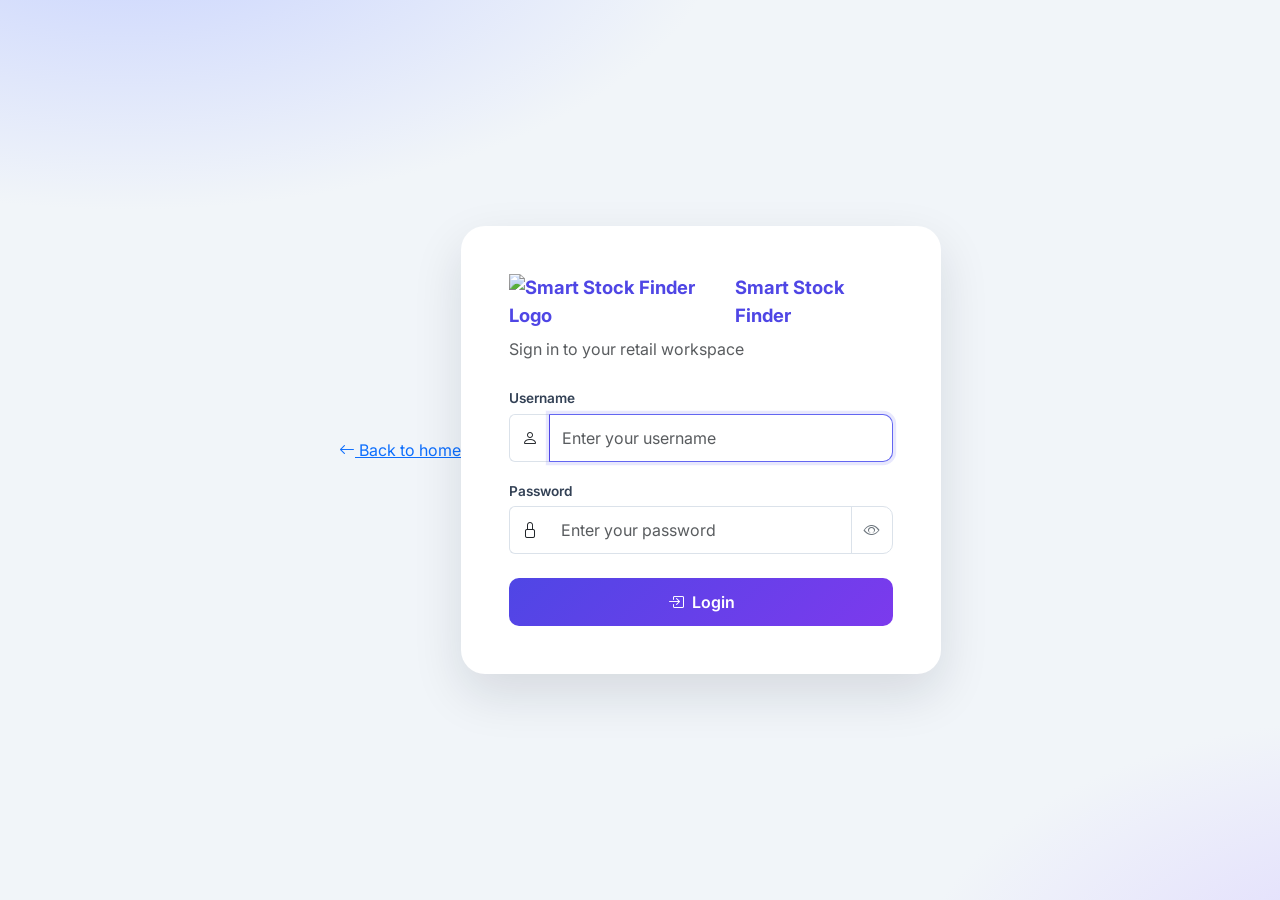
==== frontend/login.html @ 7fed7f94 "backend bootstrap,app added frontend login added" ====
<!DOCTYPE html>
<html lang="en">
<head>
  <meta charset="UTF-8">

  <meta name="viewport" content="width=device-width, initial-scale=1.0">

  <title>Login — Smart Stock Finder</title>

  <!-- Browser tab logo -->
  <link
    rel="icon"
    type="image/png"
    href="assets/images/logo.png"
  >

  <!-- Bootstrap -->
  <link
    href="https://cdn.jsdelivr.net/npm/bootstrap@5.3.3/dist/css/bootstrap.min.css"
    rel="stylesheet"
  >

  <!-- Bootstrap Icons -->
  <link
    href="https://cdn.jsdelivr.net/npm/bootstrap-icons@1.11.3/font/bootstrap-icons.css"
    rel="stylesheet"
  >

  <!-- Project CSS -->
  <link
    href="assets/css/style.css"
    rel="stylesheet"
  >
</head>

<body>

  <div class="login-wrapper">

    <!-- Back button -->
    <a class="login-back" href="index.html">
      <i class="bi bi-arrow-left"></i>
      Back to home
    </a>

    <!-- Login card -->
    <div class="card login-card">

      <div class="card-body p-4 p-md-5">

        <!-- Logo and project name -->
        <div class="login-brand mb-2">

          <img
            src="assets/images/logo.png?v=5"
            alt="Smart Stock Finder Logo"
            class="login-logo"
          >

          <span>Smart Stock Finder</span>

        </div>

        <p class="text-muted mb-4">
          Sign in to your retail workspace
        </p>

        <!-- Error messages appear here -->
        <div id="login-error"></div>

        <!-- Login form -->
        <form id="login-form">

          <!-- Username -->
          <div class="mb-3">

            <label class="form-label" for="username">
              Username
            </label>

            <div class="input-group">

              <span class="input-group-text bg-white">
                <i class="bi bi-person"></i>
              </span>

              <input
                type="text"
                class="form-control"
                id="username"
                name="username"
                placeholder="Enter your username"
                required
                autofocus
                autocomplete="username"
              >

            </div>

          </div>

          <!-- Password -->
          <div class="mb-4">

            <label class="form-label" for="password">
              Password
            </label>

            <div class="input-group">

              <span class="input-group-text bg-white">
                <i class="bi bi-lock"></i>
              </span>

              <input
                type="password"
                class="form-control"
                id="password"
                name="password"
                placeholder="Enter your password"
                required
                autocomplete="current-password"
              >

              <!-- Show/hide password button -->
              <button
                class="btn btn-outline-secondary"
                type="button"
                id="toggle-password"
                aria-label="Show or hide password"
              >
                <i class="bi bi-eye" id="password-eye"></i>
              </button>

            </div>

          </div>

          <!-- Login button -->
          <button
            type="submit"
            class="btn btn-primary w-100 py-2"
            id="login-btn"
          >

            <span id="login-btn-text">
              <i class="bi bi-box-arrow-in-right me-1"></i>
              Login
            </span>

            <span
              id="login-btn-spin"
              class="spinner-border spinner-border-sm d-none"
              role="status"
              aria-hidden="true"
            ></span>

          </button>

        </form>

        
      </div>

    </div>

  </div>

  <!-- JavaScript files -->
  <script src="config.js"></script>
  <script src="assets/js/api.js"></script>
  <script src="assets/js/ui.js"></script>
  <script src="assets/js/auth.js"></script>

  <script>
    // Redirect logged-in users
    if (getCurrentUser()) {
      window.location.href = 'pages/dashboard.html';
    }

    const form = document.getElementById('login-form');
    const btn = document.getElementById('login-btn');
    const btnText = document.getElementById('login-btn-text');
    const btnSpin = document.getElementById('login-btn-spin');

    const passwordInput = document.getElementById('password');
    const togglePasswordButton = document.getElementById('toggle-password');
    const passwordEye = document.getElementById('password-eye');

    // Show or hide password
    togglePasswordButton.addEventListener('click', () => {
      const isPasswordHidden = passwordInput.type === 'password';

      passwordInput.type = isPasswordHidden ? 'text' : 'password';

      passwordEye.className = isPasswordHidden
        ? 'bi bi-eye-slash'
        : 'bi bi-eye';
    });

    // Login form submission
    form.addEventListener('submit', async (event) => {
      event.preventDefault();

      const errorEl = document.getElementById('login-error');

      errorEl.innerHTML = '';

      btn.disabled = true;
      btnText.classList.add('d-none');
      btnSpin.classList.remove('d-none');

      try {
        await login(
          document.getElementById('username').value.trim(),
          document.getElementById('password').value
        );

        window.location.href = 'pages/dashboard.html';

      } catch (error) {
        const rawMessage = String(error?.message || '').toLowerCase();
        let message = 'Unable to log in. Please try again.';

        if (
          rawMessage.includes('invalid') ||
          rawMessage.includes('unauthorized') ||
          rawMessage.includes('incorrect') ||
          rawMessage.includes('wrong username') ||
          rawMessage.includes('401')
        ) {
          message = 'Wrong username or password. Please check your details and try again.';
        } else if (
          rawMessage.includes('failed to fetch') ||
          rawMessage.includes('network')
        ) {
          message = 'Cannot connect to the server. Make sure Apache and MySQL are running.';
        }

        errorEl.innerHTML = `
          <div class="alert alert-danger d-flex align-items-center gap-2" role="alert">
            <i class="bi bi-exclamation-octagon-fill"></i>
            <span>${escapeHtml(message)}</span>
          </div>
        `;

        btn.disabled = false;
        btnText.classList.remove('d-none');
        btnSpin.classList.add('d-none');
        passwordInput.value = '';
        passwordInput.focus();
      }
    });
  </script>

</body>
</html>
---- frontend/assets/css/style.css ----
@import url('https://fonts.googleapis.com/css2?family=Inter:wght@400;500;600;700&display=swap');

:root {
  --brand: #4f46e5;
  --brand-dark: #4338ca;
  --brand-soft: #eef2ff;
  --ink: #0f172a;
  --muted: #64748b;
  --line: #e2e8f0;
  --bg: #f1f5f9;
  --surface: #ffffff;
  --success: #16a34a;
  --danger: #dc2626;
  --warning: #d97706;
  --topbar-h: 60px;
  --sidebar-w: 248px;
  --radius: 14px;

  --shadow-sm:
    0 1px 2px rgba(15, 23, 42, 0.06),
    0 1px 3px rgba(15, 23, 42, 0.05);

  --shadow-md:
    0 8px 24px rgba(15, 23, 42, 0.08);
}


/* =========================================================
   GLOBAL STYLES
   ========================================================= */

* {
  box-sizing: border-box;
}

html {
  min-height: 100%;
}

body {
  min-height: 100vh;
  margin: 0;
  font-family: 'Inter', system-ui, -apple-system, sans-serif;
  background: var(--bg);
  color: var(--ink);
  -webkit-font-smoothing: antialiased;
}


/* =========================================================
   TOP BAR
   ========================================================= */

.topbar {
  position: sticky;
  top: 0;
  z-index: 1030;
  height: var(--topbar-h);
  display: flex;
  align-items: center;
  justify-content: space-between;
  padding: 0 18px;
  background: var(--surface);
  border-bottom: 1px solid var(--line);
}

.topbar__left,
.topbar__right {
  display: flex;
  align-items: center;
  gap: 12px;
}

.topbar__toggle {
  display: none;
  border: none;
  background: transparent;
  font-size: 1.5rem;
  line-height: 1;
  color: var(--ink);
  cursor: pointer;
  padding: 4px 8px;
  border-radius: 8px;
}

.topbar__toggle:hover {
  background: var(--bg);
}

.topbar__brand {
  display: flex;
  align-items: center;
  gap: 9px;
  font-weight: 700;
  font-size: 1.08rem;
  color: var(--ink);
  text-decoration: none;
}

.topbar__brand i {
  color: var(--brand);
  font-size: 1.3rem;
}


/* =========================================================
   USER CHIP
   ========================================================= */

.user-chip {
  display: flex;
  align-items: center;
  gap: 10px;
}

.user-chip__avatar {
  width: 38px;
  height: 38px;
  border-radius: 50%;
  background: var(--brand);
  color: #ffffff;
  font-weight: 600;
  font-size: 0.85rem;
  display: grid;
  place-items: center;
}

.user-chip__meta {
  display: flex;
  flex-direction: column;
  line-height: 1.2;
}

.user-chip__name {
  font-weight: 600;
  font-size: 0.9rem;
}

.user-chip__role {
  font-size: 0.75rem;
  color: var(--muted);
}

.btn-logout {
  display: inline-flex;
  align-items: center;
  gap: 6px;
  background: var(--bg);
  color: var(--ink);
  border: 1px solid var(--line);
  border-radius: 10px;
  padding: 7px 12px;
  font-size: 0.85rem;
  font-weight: 500;
}

.btn-logout:hover {
  background: #fee2e2;
  color: var(--danger);
  border-color: #fecaca;
}


/* =========================================================
   MAIN APPLICATION LAYOUT
   ========================================================= */

.app-body {
  display: flex;
  align-items: flex-start;
  min-height: calc(100vh - var(--topbar-h));
}

.app-sidebar {
  position: sticky;
  top: var(--topbar-h);
  flex: 0 0 var(--sidebar-w);
  width: var(--sidebar-w);
  height: calc(100vh - var(--topbar-h));
  background: var(--surface);
  border-right: 1px solid var(--line);
  padding: 16px 12px;
  overflow-y: auto;
}

.side-nav {
  display: flex;
  flex-direction: column;
  gap: 4px;
}

.side-nav__item {
  display: flex;
  align-items: center;
  gap: 12px;
  padding: 10px 14px;
  border-radius: 10px;
  color: var(--muted);
  text-decoration: none;
  font-weight: 500;
  font-size: 0.92rem;
  transition:
    background 0.15s,
    color 0.15s;
}

.side-nav__item i {
  font-size: 1.1rem;
}

.side-nav__item:hover {
  background: var(--bg);
  color: var(--ink);
}

.side-nav__item.is-active {
  background: var(--brand-soft);
  color: var(--brand-dark);
  font-weight: 600;
}

.app-main {
  flex: 1 1 auto;
  min-width: 0;
  padding: 28px clamp(16px, 3vw, 36px);
}

.app-title {
  font-size: 1.5rem;
  font-weight: 700;
  margin: 0 0 20px;
}

.nav-backdrop {
  display: none;
}


/* =========================================================
   CARDS
   ========================================================= */

.card {
  border: 1px solid var(--line);
  border-radius: var(--radius);
  box-shadow: var(--shadow-sm);
  background: var(--surface);
}

.card-header {
  background: transparent;
  border-bottom: 1px solid var(--line);
  font-weight: 600;
  padding: 14px 18px;
}

.card-body {
  padding: 18px;
}


/* =========================================================
   STAT CARDS
   ========================================================= */

.stat-card {
  border: 1px solid var(--line);
  border-radius: var(--radius);
  box-shadow: var(--shadow-sm);
  overflow: hidden;
}

.stat-card .card-body {
  display: flex;
  align-items: center;
  gap: 14px;
}

.stat-card__icon {
  width: 46px;
  height: 46px;
  border-radius: 12px;
  display: grid;
  place-items: center;
  font-size: 1.3rem;
  background: var(--brand-soft);
  color: var(--brand);
  flex: 0 0 auto;
}

.stat-card__icon--green {
  background: #dcfce7;
  color: var(--success);
}

.stat-card__icon--amber {
  background: #fef3c7;
  color: var(--warning);
}

.stat-card__icon--red {
  background: #fee2e2;
  color: var(--danger);
}

.stat-card__icon--blue {
  background: #dbeafe;
  color: #2563eb;
}

.stat-card__label {
  font-size: 0.8rem;
  color: var(--muted);
  font-weight: 500;
}

.stat-card__value {
  font-size: 1.55rem;
  font-weight: 700;
  line-height: 1.1;
}


/* =========================================================
   TABLES
   ========================================================= */

.app-table {
  font-size: 0.9rem;
}

.app-table thead th {
  background: #f8fafc;
  color: var(--muted);
  font-weight: 600;
  font-size: 0.74rem;
  letter-spacing: 0.04em;
  text-transform: uppercase;
  border-bottom: 1px solid var(--line);
  white-space: nowrap;
}

.app-table tbody td {
  border-bottom: 1px solid var(--line);
  vertical-align: middle;
}

.app-table tbody tr:last-child td {
  border-bottom: none;
}

.app-table tbody tr:hover {
  background: #f8fafc;
}

.app-table code {
  background: var(--bg);
  padding: 2px 6px;
  border-radius: 6px;
  color: var(--brand-dark);
  font-size: 0.82rem;
}

.badge-soft {
  font-weight: 600;
  border-radius: 999px;
  padding: 0.35em 0.7em;
}


/* =========================================================
   BUTTONS AND FORMS
   ========================================================= */

.btn {
  border-radius: 10px;
  font-weight: 500;
}

.btn-primary {
  --bs-btn-bg: var(--brand);
  --bs-btn-border-color: var(--brand);
  --bs-btn-hover-bg: var(--brand-dark);
  --bs-btn-hover-border-color: var(--brand-dark);
  --bs-btn-active-bg: var(--brand-dark);
  --bs-btn-active-border-color: var(--brand-dark);
}

.btn-success {
  --bs-btn-bg: var(--success);
  --bs-btn-border-color: var(--success);
  --bs-btn-hover-bg: #15803d;
  --bs-btn-hover-border-color: #15803d;
}

.form-control,
.form-select {
  border-radius: 10px;
  border-color: var(--line);
  padding: 0.5rem 0.75rem;
}

.form-control:focus,
.form-select:focus {
  border-color: var(--brand);
  box-shadow: 0 0 0 3px rgba(79, 70, 229, 0.15);
}

.form-label {
  font-weight: 500;
  font-size: 0.85rem;
  margin-bottom: 0.3rem;
}

.modal-content {
  border: none;
  border-radius: var(--radius);
  box-shadow: var(--shadow-md);
}

.modal-header,
.modal-footer {
  border-color: var(--line);
}


/* =========================================================
   LOADING AND EMPTY STATES
   ========================================================= */

.state-block {
  display: flex;
  flex-direction: column;
  align-items: center;
  justify-content: center;
  gap: 12px;
  padding: 48px 20px;
  color: var(--muted);
}

.state-block__icon {
  font-size: 2.4rem;
  opacity: 0.5;
}

.state-block__text {
  margin: 0;
  font-size: 0.92rem;
}


/* =========================================================
   TOAST MESSAGES
   ========================================================= */

.toast-stack {
  position: fixed;
  top: 18px;
  right: 18px;
  z-index: 1080;
  display: flex;
  flex-direction: column;
  gap: 10px;
  max-width: min(360px, calc(100vw - 36px));
}

.app-toast {
  display: flex;
  align-items: center;
  gap: 10px;
  padding: 12px 14px;
  background: var(--surface);
  border: 1px solid var(--line);
  border-left: 4px solid var(--muted);
  border-radius: 12px;
  box-shadow: var(--shadow-md);
  font-size: 0.9rem;
  opacity: 0;
  transform: translateX(20px);
  transition:
    opacity 0.2s,
    transform 0.2s;
}

.app-toast--in {
  opacity: 1;
  transform: translateX(0);
}

.app-toast--out {
  opacity: 0;
  transform: translateX(20px);
}

.app-toast i {
  font-size: 1.15rem;
}

.app-toast--success {
  border-left-color: var(--success);
}

.app-toast--success > i:first-child {
  color: var(--success);
}

.app-toast--danger {
  border-left-color: var(--danger);
}

.app-toast--danger > i:first-child {
  color: var(--danger);
}

.app-toast--warning {
  border-left-color: var(--warning);
}

.app-toast--warning > i:first-child {
  color: var(--warning);
}

.app-toast--info {
  border-left-color: var(--brand);
}

.app-toast--info > i:first-child {
  color: var(--brand);
}

.app-toast__msg {
  flex: 1;
}

.app-toast__close {
  border: none;
  background: transparent;
  color: var(--muted);
  cursor: pointer;
  font-size: 1.1rem;
  line-height: 1;
  padding: 0;
}


/* =========================================================
   OLD LOGIN WRAPPER SUPPORT
   ========================================================= */

.login-wrapper {
  min-height: 100vh;
  display: flex;
  align-items: center;
  justify-content: center;
  padding: 20px;

  background:
    radial-gradient(
      1200px 600px at 10% -10%,
      #c7d2fe 0%,
      transparent 50%
    ),
    radial-gradient(
      900px 500px at 110% 110%,
      #ddd6fe 0%,
      transparent 55%
    ),
    var(--bg);
}


/* =========================================================
   NEW LOGIN PAGE
   ========================================================= */

.login-page {
  min-height: 100vh;
  display: grid;
  grid-template-columns: minmax(0, 1.2fr) minmax(420px, 0.8fr);
  background: var(--surface);
}


/* Left-side image area */
.login-visual {
  position: relative;
  min-height: 100vh;
  overflow: hidden;
  display: flex;
  align-items: flex-end;
  padding: clamp(32px, 5vw, 70px);
  color: #ffffff;

  background:
    linear-gradient(
      180deg,
      rgba(15, 23, 42, 0.15),
      rgba(15, 23, 42, 0.9)
    ),
    url("../images/login/clothing-store.jpeg")
    center center / cover no-repeat;
}


/* Optional video background */
.login-video {
  position: absolute;
  inset: 0;
  width: 100%;
  height: 100%;
  object-fit: cover;
  z-index: 0;
}


/* Dark layer over the image or video */
.login-overlay {
  position: absolute;
  inset: 0;
  z-index: 1;

  background:
    linear-gradient(
      180deg,
      rgba(15, 23, 42, 0.1),
      rgba(15, 23, 42, 0.85)
    );
}


/* Text displayed over the image */
.login-visual-content {
  position: relative;
  z-index: 2;
  max-width: 650px;
}

.login-visual-content h1 {
  margin: 18px 0;
  font-size: clamp(2.2rem, 4vw, 4.5rem);
  line-height: 1.05;
  font-weight: 700;
  letter-spacing: -0.03em;
}

.login-visual-content p {
  max-width: 580px;
  margin-bottom: 0;
  color: rgba(255, 255, 255, 0.82);
  font-size: 1rem;
  line-height: 1.7;
}


/* Small badge over the image */
.login-badge {
  display: inline-flex;
  align-items: center;
  padding: 8px 14px;
  border: 1px solid rgba(255, 255, 255, 0.3);
  border-radius: 999px;
  background: rgba(255, 255, 255, 0.14);
  backdrop-filter: blur(8px);
  -webkit-backdrop-filter: blur(8px);
  font-size: 0.86rem;
  font-weight: 600;
}


/* Feature list */
.login-feature-list {
  display: flex;
  flex-wrap: wrap;
  gap: 14px 20px;
  margin-top: 28px;
}

.login-feature-list span {
  display: flex;
  align-items: center;
  gap: 7px;
  font-size: 0.9rem;
}

.login-feature-list i {
  color: #86efac;
}


/* Right-side form section */
.login-form-section {
  min-height: 100vh;
  display: flex;
  align-items: center;
  justify-content: center;
  padding: 32px;

  background:
    radial-gradient(
      circle at top right,
      #e0e7ff,
      transparent 35%
    ),
    #f8fafc;
}


/* Login card */
.login-card {
  width: 100%;
  max-width: 480px;
  border: none;
  border-radius: 24px;
  box-shadow:
    0 20px 50px rgba(15, 23, 42, 0.12);
}


/* Logo and system name */
.login-brand {
  display: flex;
  align-items: center;
  gap: 10px;
  color: var(--brand);
  font-size: 1.15rem;
  font-weight: 700;
}

.login-brand i {
  color: var(--brand);
  font-size: 1.55rem;
}


/* Welcome title */
.login-title {
  margin-top: 24px;
  margin-bottom: 8px;
  color: var(--ink);
  font-size: 1.8rem;
  font-weight: 700;
}


/* Login form labels */
.login-card .form-label {
  color: #334155;
  font-weight: 600;
}


/* Login input fields */
.login-card .form-control,
.login-card .input-group-text,
.login-card .btn-outline-secondary {
  min-height: 48px;
  border-color: #dbe2ea;
}

.login-card .input-group-text {
  border-right: 0;
}

.login-card .input-group .form-control {
  border-left: 0;
}

.login-card .input-group .form-control:focus {
  border-left: 1px solid var(--brand);
}

.login-card .form-control:focus {
  border-color: #6366f1;
  box-shadow:
    0 0 0 0.2rem rgba(99, 102, 241, 0.15);
}


/* Login button */
.login-card .btn-primary {
  min-height: 48px;
  border: none;

  background:
    linear-gradient(
      135deg,
      #4f46e5,
      #7c3aed
    );

  font-weight: 600;
}

.login-card .btn-primary:hover {
  background:
    linear-gradient(
      135deg,
      #4338ca,
      #6d28d9
    );
}

.login-card .btn-primary:disabled {
  opacity: 0.7;
  cursor: not-allowed;
}


/* Demo information box */
.login-hint {
  padding: 16px;
  border: 1px solid #c7d2fe;
  border-radius: 14px;
  background: #eef2ff;
  color: #4338ca;
  font-size: 0.86rem;
}

.login-hint code {
  color: #3730a3;
}


/* Login footer */
.login-footer {
  font-size: 0.82rem;
}


/* =========================================================
   RESPONSIVE APPLICATION LAYOUT
   ========================================================= */

@media (max-width: 991.98px) {
  .topbar__toggle {
    display: inline-flex;
  }

  .app-sidebar {
    position: fixed;
    top: var(--topbar-h);
    left: 0;
    z-index: 1040;
    transform: translateX(-100%);
    transition: transform 0.25s ease;
    box-shadow: var(--shadow-md);
  }

  .app-sidebar.is-open {
    transform: translateX(0);
  }

  .nav-backdrop.is-open {
    display: block;
    position: fixed;
    inset: var(--topbar-h) 0 0 0;
    z-index: 1035;
    background: rgba(15, 23, 42, 0.4);
  }

  .user-chip__meta {
    display: none;
  }


  /* Login page tablet and mobile styles */
  .login-page {
    display: block;
    min-height: 100vh;

    background:
      linear-gradient(
        rgba(15, 23, 42, 0.72),
        rgba(15, 23, 42, 0.82)
      ),
      url("../images/login/clothing-store.jpeg")
      center center / cover no-repeat;
  }

  .login-visual {
    display: none;
  }

  .login-form-section {
    min-height: 100vh;
    padding: 24px;
    background: transparent;
  }

  .login-card {
    max-width: 520px;
  }
}


/* =========================================================
   SMALL MOBILE SCREENS
   ========================================================= */

@media (max-width: 575.98px) {
  .login-form-section {
    padding: 16px;
  }

  .login-card {
    border-radius: 18px;
  }

  .login-card .card-body {
    padding: 28px 22px !important;
  }

  .login-title {
    font-size: 1.5rem;
  }

  .login-brand {
    font-size: 1rem;
  }
}


/* =========================================================
   PRINT
   ========================================================= */

@media print {
  .topbar,
  .app-sidebar,
  .no-print {
    display: none !important;
  }

  .app-main {
    padding: 0;
  }

  .card {
    box-shadow: none;
    border: 1px solid #cccccc;
  }
}
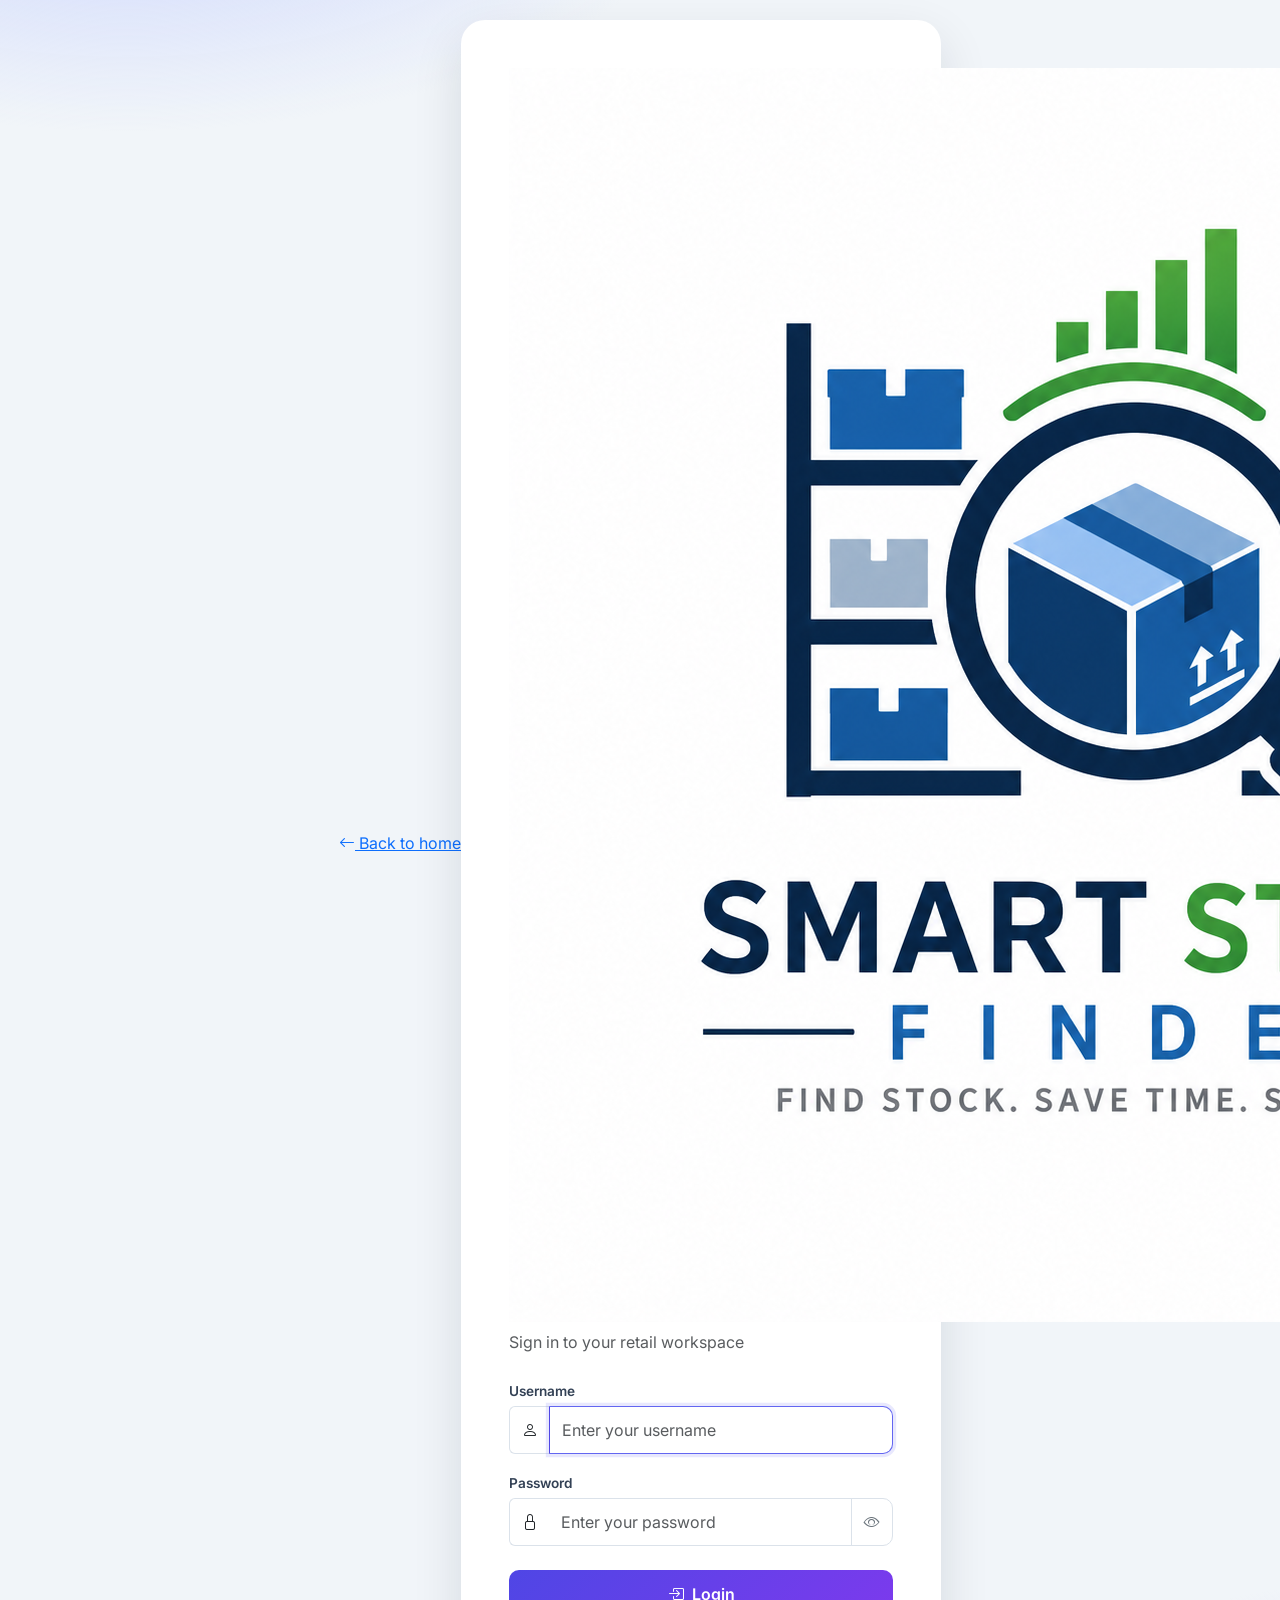
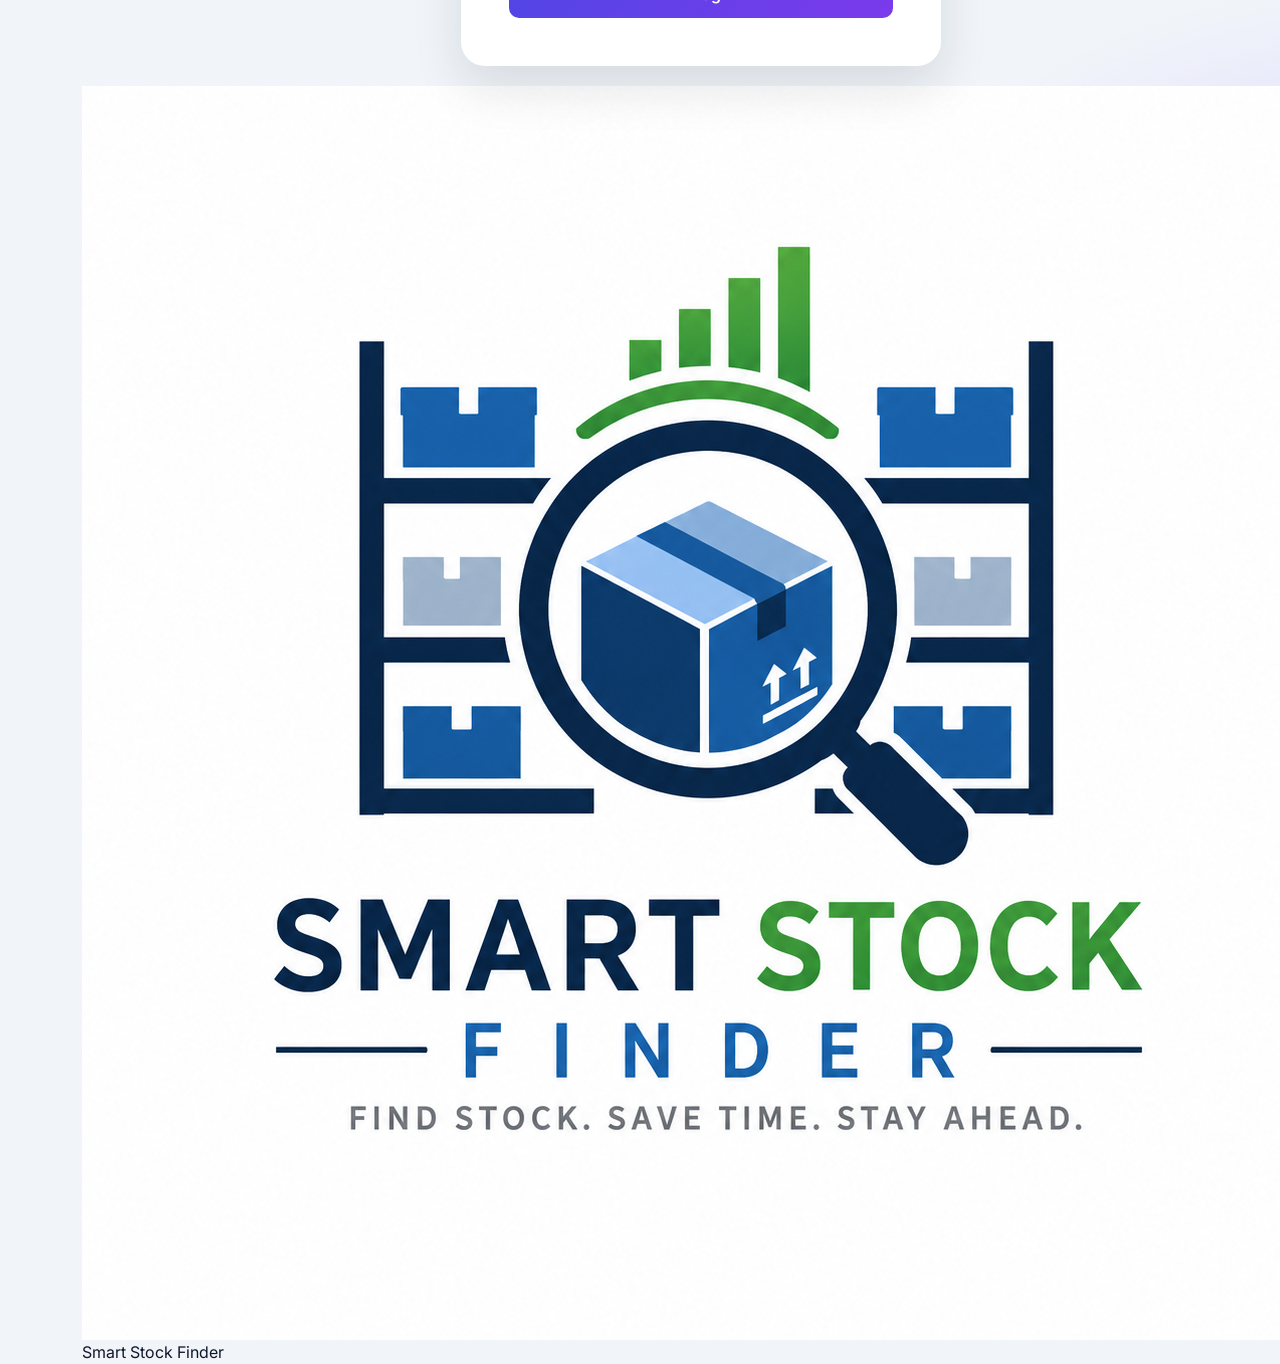
==== commit 49064deb: "Update user authentication module" ====
--- a/frontend/login.html
+++ b/frontend/login.html
@@ -165,6 +165,34 @@
     </div>
 
   </div>
+
+
+  <!-- Same footer as landing page -->
+  <footer class="landing-footer">
+    <div
+      class="container d-flex flex-column flex-md-row justify-content-between align-items-md-center gap-3"
+    >
+      <div class="footer-brand">
+        <img
+          src="assets/images/logo.png?v=4"
+          alt="Smart Stock Finder Logo"
+          class="footer-logo"
+        >
+
+        <span>
+          Smart Stock Finder
+        </span>
+      </div>
+
+      <span>
+        © Smart Stock Finder
+      </span>
+
+      <span>
+        Find stock. Save time. Stay ahead.
+      </span>
+    </div>
+  </footer>
 
   <!-- JavaScript files -->
   <script src="config.js"></script>
